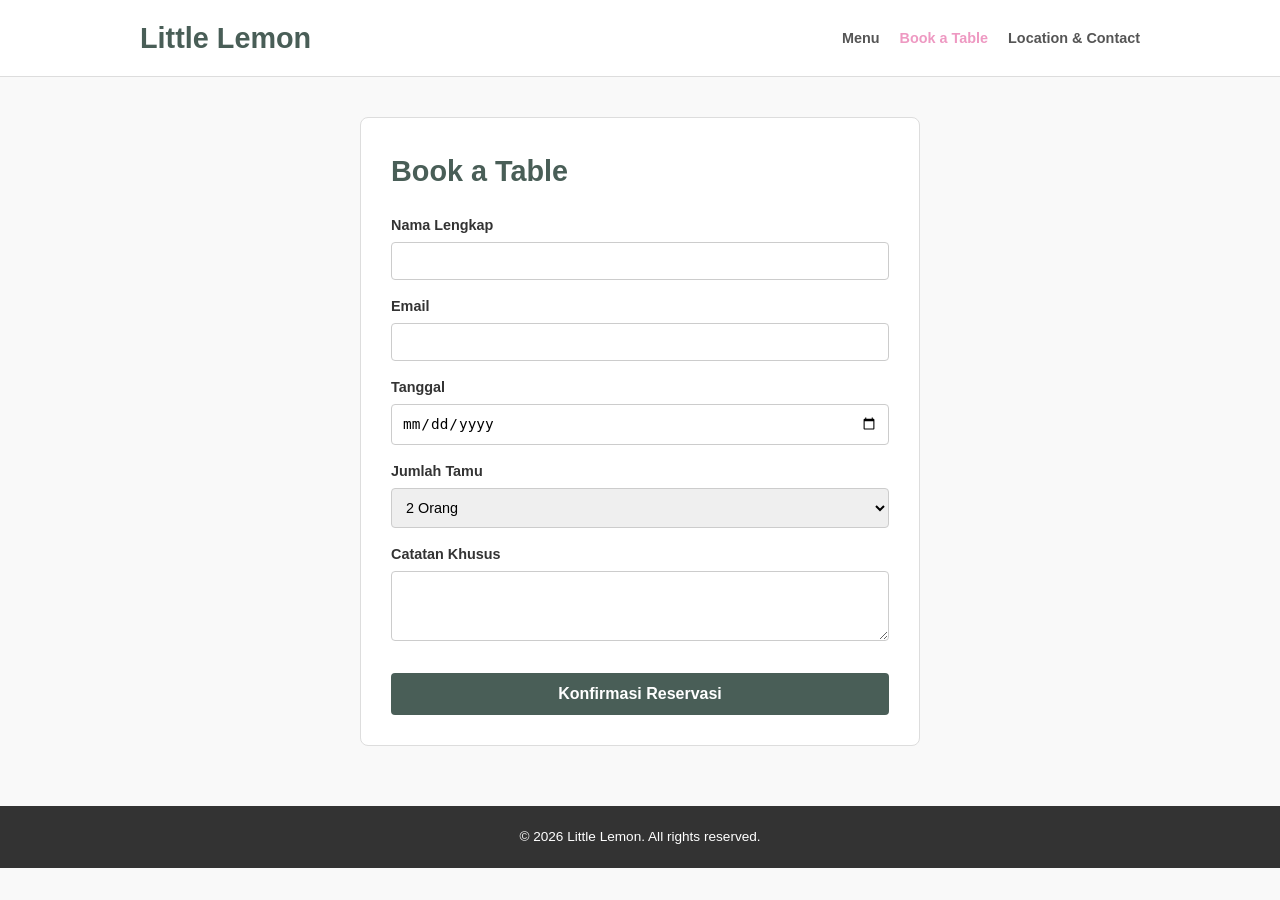
==== book.html @ ac650a2d "Add files via upload" ====
<!DOCTYPE html>
<html lang="id">
<head>
  <meta charset="UTF-8">
  <meta name="viewport" content="width=device-width, initial-scale=1.0">
  <title>Book a Table — Little Lemon</title>
  <meta name="description" content="Book a table at Little Lemon.">
  <meta name="author" content="Lazuardi Al-Muzaki">

  <style>
    * { box-sizing: border-box; margin: 0; padding: 0; }
    body { font-family: Arial, sans-serif; color: #333; line-height: 1.6; background-color: #f9f9f9; }
    a { text-decoration: none; color: inherit; }

    header { background: #ffffff; border-bottom: 1px solid #dddddd; padding: 15px 5%; }
    .nav-container { display: flex; justify-content: space-between; align-items: center; max-width: 1000px; margin: 0 auto; }
    .brand-logo { font-size: 1.8rem; font-weight: bold; color: #495E57; }
    .nav-links { display: flex; list-style: none; gap: 20px; }
    .nav-links a { font-weight: bold; font-size: 0.9rem; color: #555; }
    .nav-links a.active { color: #EE99C2; }

    .container { max-width: 600px; margin: 40px auto; padding: 0 20px; }
    
    .card { background: white; padding: 30px; border-radius: 8px; border: 1px solid #ddd; }
    h1 { margin-bottom: 20px; color: #495E57; font-size: 1.8rem; }

    .form-group { margin-bottom: 15px; }
    label { display: block; font-weight: bold; margin-bottom: 5px; font-size: 0.9rem; }
    input, select, textarea { width: 100%; padding: 10px; border: 1px solid #ccc; border-radius: 4px; font-size: 0.9rem; }
    
    button { background: #495E57; color: white; border: none; padding: 12px; border-radius: 4px; font-size: 1rem; font-weight: bold; cursor: pointer; width: 100%; margin-top: 10px; }
    button:hover { background: #3b4d47; }

    footer { background: #333; color: white; text-align: center; padding: 20px; margin-top: 60px; font-size: 0.85rem; }
  </style>
</head>
<body>

  <header>
    <div class="nav-container">
      <div class="brand-logo">Little Lemon</div>
      <ul class="nav-links">
        <li><a href="index.html">Menu</a></li>
        <li><a href="book.html" class="active">Book a Table</a></li>
        <li><a href="location.html">Location & Contact</a></li>
      </ul>
    </div>
  </header>

  <main class="container">
    <div class="card">
      <h1>Book a Table</h1>
      <form action="#" method="post">
        <div class="form-group">
          <label for="name">Nama Lengkap</label>
          <input type="text" id="name" name="name" required>
        </div>
        <div class="form-group">
          <label for="email">Email</label>
          <input type="email" id="email" name="email" required>
        </div>
        <div class="form-group">
          <label for="date">Tanggal</label>
          <input type="date" id="date" name="date" required>
        </div>
        <div class="form-group">
          <label for="guests">Jumlah Tamu</label>
          <select id="guests" name="guests">
            <option>1 Orang</option>
            <option selected>2 Orang</option>
            <option>4 Orang</option>
            <option>6+ Orang</option>
          </select>
        </div>
        <div class="form-group">
          <label for="notes">Catatan Khusus</label>
          <textarea id="notes" name="notes" rows="3"></textarea>
        </div>
        <button type="submit">Konfirmasi Reservasi</button>
      </form>
    </div>
  </main>

  <footer>
    <p>&copy; 2026 Little Lemon. All rights reserved.</p>
  </footer>

</body>
</html>
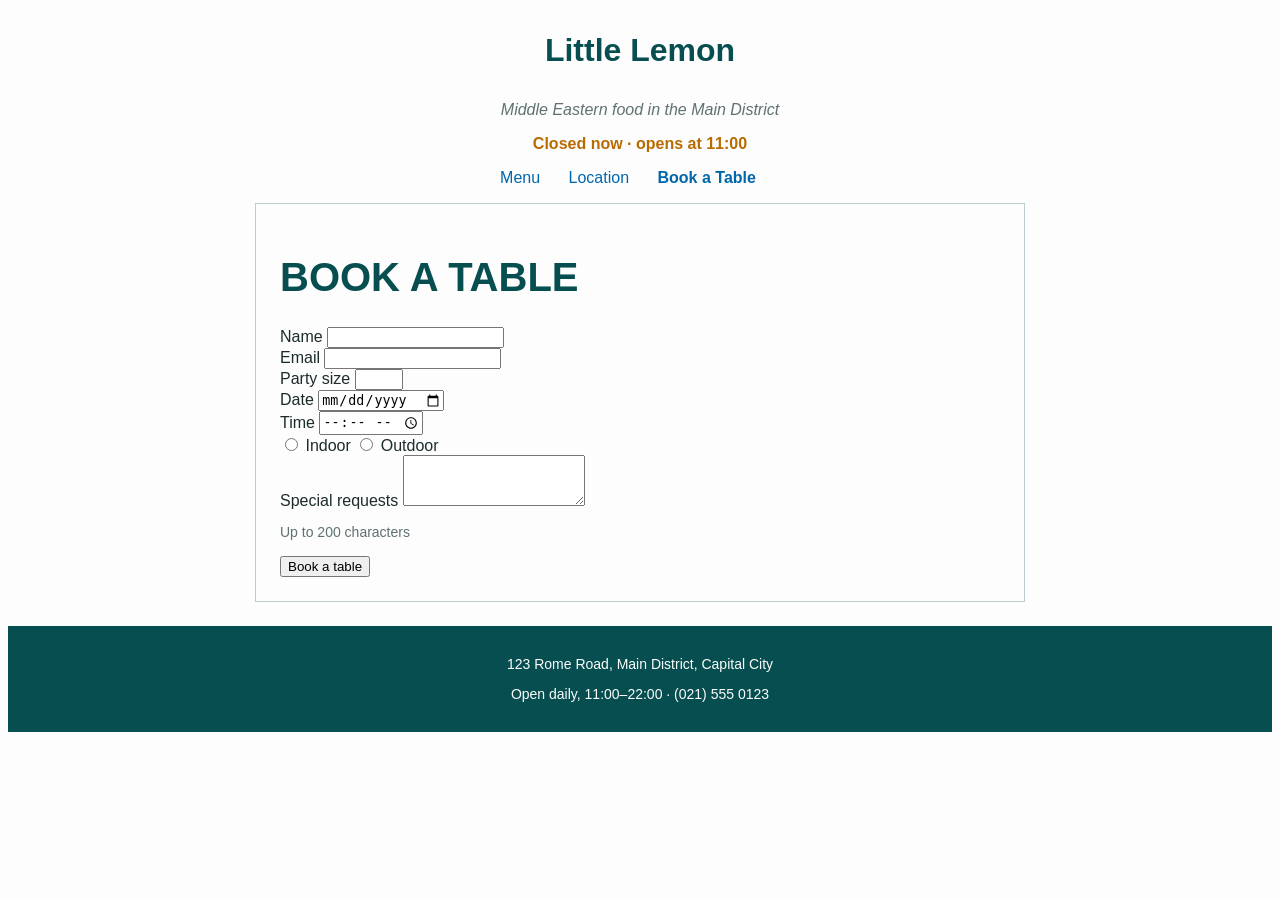
==== commit facc4666: "Add files via upload" ====
--- a/book.html
+++ b/book.html
@@ -1,89 +1,64 @@
+<!-- stage 7·4 · slide: s5-check · indicators 2, 6 · end state -->
 <!DOCTYPE html>
-<html lang="id">
-<head>
-  <meta charset="UTF-8">
-  <meta name="viewport" content="width=device-width, initial-scale=1.0">
-  <title>Book a Table — Little Lemon</title>
-  <meta name="description" content="Book a table at Little Lemon.">
-  <meta name="author" content="Lazuardi Al-Muzaki">
+<html>
+  <head>
+    <title>Book a Table</title>
+    <meta name="description" content="Middle Eastern food in the Main District.">
+    <meta name="author" content="John Doe">
+    <link rel="stylesheet" href="style.css">
+    <script src="script.js" defer></script>
+    <script src="book.js" defer></script>
+  </head>
+  <body>
+    <header>
+      <p id="site-name"><a href="index.html">Little Lemon</a></p>
+      <p id="tagline">Middle Eastern food in the Main District</p>
+      <p id="open-status">Open daily, 11:00–22:00</p>
+    </header>
 
-  <style>
-    * { box-sizing: border-box; margin: 0; padding: 0; }
-    body { font-family: Arial, sans-serif; color: #333; line-height: 1.6; background-color: #f9f9f9; }
-    a { text-decoration: none; color: inherit; }
+    <nav>
+      <ul>
+        <li><a href="index.html">Menu</a></li>
+        <li><a href="location.html">Location</a></li>
+        <li><a href="book.html" class="current">Book a Table</a></li>
+      </ul>
+    </nav>
 
-    header { background: #ffffff; border-bottom: 1px solid #dddddd; padding: 15px 5%; }
-    .nav-container { display: flex; justify-content: space-between; align-items: center; max-width: 1000px; margin: 0 auto; }
-    .brand-logo { font-size: 1.8rem; font-weight: bold; color: #495E57; }
-    .nav-links { display: flex; list-style: none; gap: 20px; }
-    .nav-links a { font-weight: bold; font-size: 0.9rem; color: #555; }
-    .nav-links a.active { color: #EE99C2; }
+    <main>
+      <h1>Book a Table</h1>
+      <form action="/book" method="post">
+        <label for="name">Name</label>
+        <input type="text" id="name" name="name" required>
+        <br>
+        <label for="email">Email</label>
+        <input type="email" id="email" name="email" required>
+        <br>
+        <label for="party">Party size</label>
+        <input type="number" id="party" name="party" min="1" max="12" required>
+        <br>
+        <label for="date">Date</label>
+        <input type="date" id="date" name="date" required>
+        <br>
+        <label for="time">Time</label>
+        <input type="time" id="time" name="time" min="11:00" max="21:00" required>
+        <br>
+        <input type="radio" id="indoor" name="seating" value="indoor">
+        <label for="indoor">Indoor</label>
+        <input type="radio" id="outdoor" name="seating" value="outdoor">
+        <label for="outdoor">Outdoor</label>
+        <br>
+        <p id="seating-note" hidden>Outdoor tables are not covered. If it rains, we will seat you inside.</p>
+        <label for="requests">Special requests</label>
+        <textarea id="requests" name="requests" rows="3" maxlength="200"></textarea>
+        <p id="requests-count">Up to 200 characters</p>
+        <p id="form-message"></p>
+        <input type="submit" value="Book a table">
+      </form>
+    </main>
 
-    .container { max-width: 600px; margin: 40px auto; padding: 0 20px; }
-    
-    .card { background: white; padding: 30px; border-radius: 8px; border: 1px solid #ddd; }
-    h1 { margin-bottom: 20px; color: #495E57; font-size: 1.8rem; }
-
-    .form-group { margin-bottom: 15px; }
-    label { display: block; font-weight: bold; margin-bottom: 5px; font-size: 0.9rem; }
-    input, select, textarea { width: 100%; padding: 10px; border: 1px solid #ccc; border-radius: 4px; font-size: 0.9rem; }
-    
-    button { background: #495E57; color: white; border: none; padding: 12px; border-radius: 4px; font-size: 1rem; font-weight: bold; cursor: pointer; width: 100%; margin-top: 10px; }
-    button:hover { background: #3b4d47; }
-
-    footer { background: #333; color: white; text-align: center; padding: 20px; margin-top: 60px; font-size: 0.85rem; }
-  </style>
-</head>
-<body>
-
-  <header>
-    <div class="nav-container">
-      <div class="brand-logo">Little Lemon</div>
-      <ul class="nav-links">
-        <li><a href="index.html">Menu</a></li>
-        <li><a href="book.html" class="active">Book a Table</a></li>
-        <li><a href="location.html">Location & Contact</a></li>
-      </ul>
-    </div>
-  </header>
-
-  <main class="container">
-    <div class="card">
-      <h1>Book a Table</h1>
-      <form action="#" method="post">
-        <div class="form-group">
-          <label for="name">Nama Lengkap</label>
-          <input type="text" id="name" name="name" required>
-        </div>
-        <div class="form-group">
-          <label for="email">Email</label>
-          <input type="email" id="email" name="email" required>
-        </div>
-        <div class="form-group">
-          <label for="date">Tanggal</label>
-          <input type="date" id="date" name="date" required>
-        </div>
-        <div class="form-group">
-          <label for="guests">Jumlah Tamu</label>
-          <select id="guests" name="guests">
-            <option>1 Orang</option>
-            <option selected>2 Orang</option>
-            <option>4 Orang</option>
-            <option>6+ Orang</option>
-          </select>
-        </div>
-        <div class="form-group">
-          <label for="notes">Catatan Khusus</label>
-          <textarea id="notes" name="notes" rows="3"></textarea>
-        </div>
-        <button type="submit">Konfirmasi Reservasi</button>
-      </form>
-    </div>
-  </main>
-
-  <footer>
-    <p>&copy; 2026 Little Lemon. All rights reserved.</p>
-  </footer>
-
-</body>
-</html>+    <footer>
+      <p>123 Rome Road, Main District, Capital City</p>
+      <p>Open daily, 11:00–22:00 · (021) 555 0123</p>
+    </footer>
+  </body>
+</html>
--- a/style.css
+++ b/style.css
@@ -0,0 +1,162 @@
+/* stage 7·4 · slide: s5-check · indicators 2, 6 · end state */
+/* Little Lemon — style.css
+   Built in class order. Each block is added on one deck section. */
+
+/* ===== 1. A first rule: element selectors (§2) ===== */
+
+body {
+  font-family: "Helvetica Neue", Arial, sans-serif;
+  color: #1C2B2B;
+  background-color: #FCFDFC;
+}
+
+h1 {
+  color: #064E4F;
+}
+
+h2 {
+  color: #064E4F;
+}
+
+/* ===== 2. Selectors: id, class, descendant, child, :hover (§2) ===== */
+
+#site-name {
+  font-size: 32px;
+  font-weight: bold;
+}
+
+#tagline {
+  color: #5F7171;
+  font-style: italic;
+}
+
+.price {
+  font-weight: bold;
+  color: #B86B00;
+}
+
+header a {
+  color: #064E4F;
+  text-decoration: none;
+}
+
+nav > ul > li > a {
+  color: #0067AC;
+  text-decoration: none;
+}
+
+nav a:hover {
+  text-decoration: underline;
+}
+
+a.current {
+  font-weight: bold;
+}
+
+/* ===== 3. Colour and text (§3) ===== */
+
+h1 {
+  font-size: 40px;
+  text-transform: uppercase;
+}
+
+footer {
+  color: #FCFDFC;
+  background-color: #064E4F;
+  font-size: 14px;
+}
+
+/* ===== 4. Box model (§4) ===== */
+
+main {
+  width: 720px;
+  padding: 24px;
+  border: 1px solid #B9CECE;
+}
+
+.dish {
+  min-height: 135px;
+  padding: 16px;
+  margin-bottom: 24px;
+  border: 1px solid #B9CECE;
+  background-color: #E8EFEF;
+}
+
+table, th, td {
+  border: 1px solid #5F7171;
+  border-collapse: collapse;
+}
+
+th, td {
+  padding: 8px 16px;
+}
+
+th {
+  background-color: #E8EFEF;
+}
+
+footer {
+  padding: 16px 24px;
+}
+
+/* ===== 5. Document flow and alignment (§5) ===== */
+
+nav ul {
+  list-style: none;
+  padding: 0px;
+}
+
+nav li {
+  display: inline;
+  margin-right: 24px;
+}
+
+main {
+  margin-left: auto;
+  margin-right: auto;
+  margin-bottom: 24px;
+}
+
+header {
+  text-align: center;
+}
+
+nav {
+  text-align: center;
+}
+
+.dish img {
+  float: right;
+  margin-left: 16px;
+  margin-bottom: 8px;
+}
+
+.dish h2 {
+  margin-top: 0px;
+}
+
+footer {
+  text-align: center;
+}
+
+/* ===== 6. States and messages set by script (Week 5) ===== */
+
+.open {
+  color: #064E4F;
+  font-weight: bold;
+}
+
+.closed {
+  color: #B86B00;
+  font-weight: bold;
+}
+
+#seating-note, #requests-count {
+  color: #5F7171;
+  font-size: 14px;
+}
+
+#form-message {
+  color: #B86B00;
+  font-weight: bold;
+}
